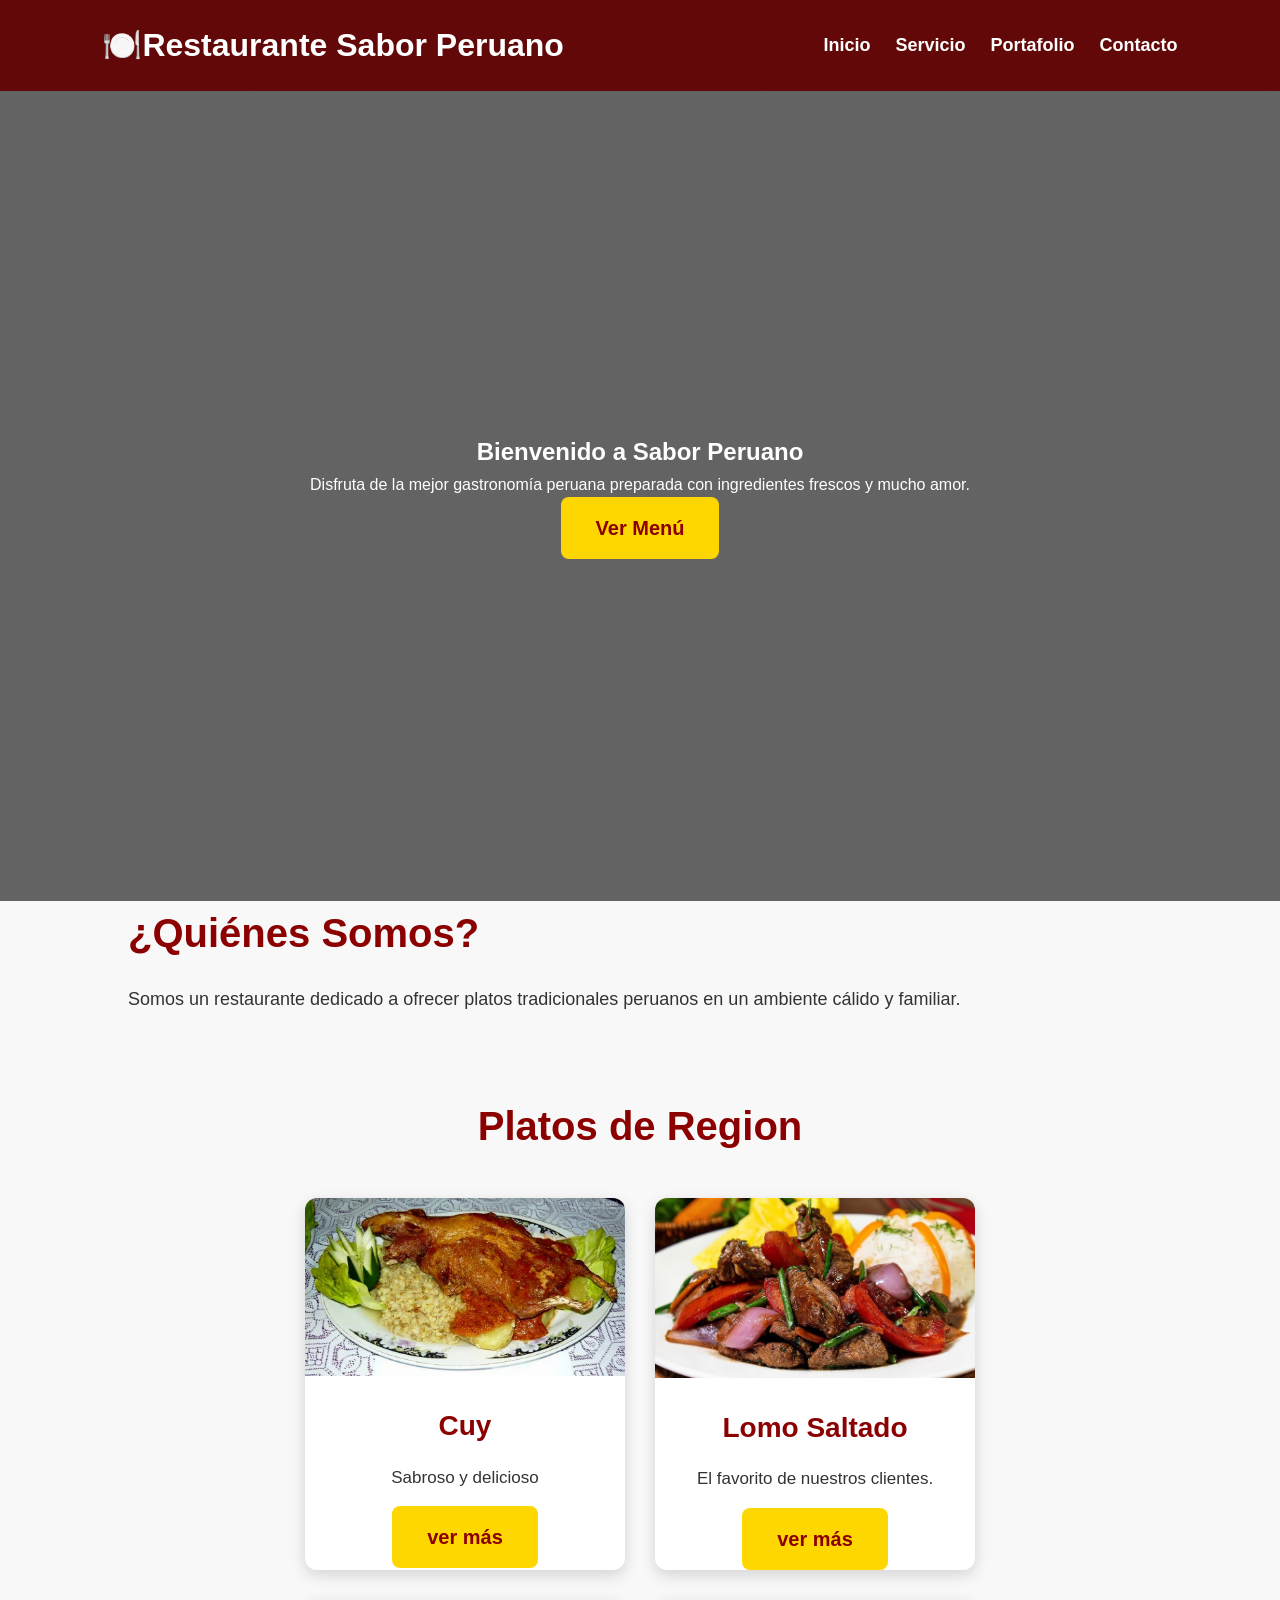
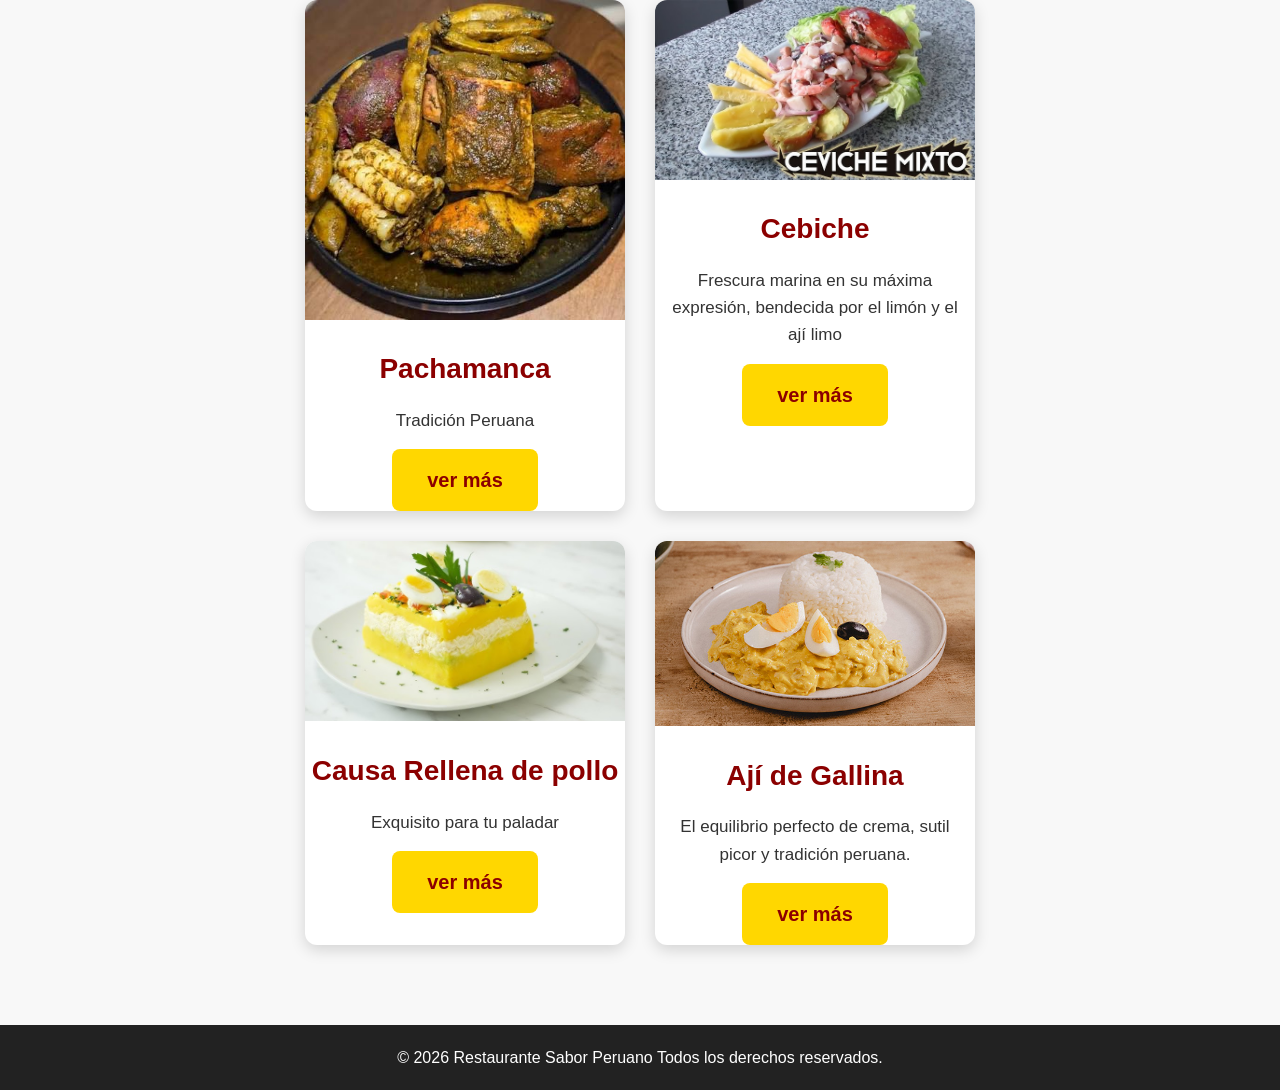
==== index.html @ faeb93fb "Add files via upload" ====
<!DOCTYPE html>
<html lang="es">
<head>
    <meta charset="UTF-8">
    <meta name="viewport" content="width=device-width, initial-scale=1.0">
    <title>Sabor Peruano</title>
    <link rel="stylesheet" href="estilos.css">
</head>
<body>
    <header>
        <div class="logo">
            <h1>🍽️Restaurante Sabor Peruano</h1>
        </div>
    
        <nav>
            <ul>
                <li><a href="index.html">Inicio</a></li>
                <li><a href="servicio.html">Servicio</a></li>
                <li><a href="portafolio.html">Portafolio</a></li>
                <li><a href="contacto.html">Contacto</a></li>
            </ul>
        </nav>
    </header>
        <main>
            <section class="banner">
                <div class="contenido">
                    <h2>Bienvenido a Sabor Peruano</h2>
                    <p>Disfruta de la mejor gastronomía peruana preparada con ingredientes frescos y mucho amor.</p>
                    <a href="servicio.html" class="boton">Ver Menú</a>
                </div>
            </section>
            <section class="nosotros">
                <div class="texto">
                    <h2>¿Quiénes Somos?</h2>
                    <p>Somos un restaurante dedicado a ofrecer platos tradicionales peruanos en un ambiente cálido y familiar.</p>
                </div>
                
            </section>
            <section class="destacados">
                <h2>Platos de Region</h2>
                <div class="contenedor-tarjetas">
                    
                    <div class="tarjeta">
                        <img src="img/cuy-comida-ancash.jpeg">
                        <h3>Cuy</h3>
                        <p>Sabroso y delicioso</p>
                        <a href="#"class="boton">ver más</a>
                    </div>
                    
                    <div class="tarjeta">
                        <img src="img/lomo-saltado.jpg">
                        <h3>Lomo Saltado</h3>
                        <p>El favorito de nuestros clientes.</p>
                        <a href="#"class="boton">ver más</a>
                    </div>

                    <div class="tarjeta">
                        <img src="img/pachamanca-de-tres-sabores.jpg">
                        <h3>Pachamanca</h3>
                        <p>Tradición Peruana</p>
                        <a href="#"class="boton">ver más</a>
                    </div>

                    <div class="tarjeta">
                        <img src="img/cebiche-mixto.jpg">
                        <h3>Cebiche</h3>
                        <p>Frescura marina en su máxima expresión, bendecida por el limón y el ají limo</p>
                        <a href="#"class="boton">ver más</a>
                    </div>
                    <div class="tarjeta">
                        <img src="img/causa-rellena-Limeña.jpg">
                        <h3>Causa Rellena de pollo</h3>
                        <p>Exquisito para tu paladar</p>
                        <a href="#"class="boton">ver más</a>
                    </div>
                    <div class="tarjeta 6">
                        <img src="img/Aji-gallina.jpg">
                        <h3>Ají de Gallina</h3>
                        <p>El equilibrio perfecto de crema, sutil picor y tradición peruana.</p>
                        <a href="#"class="boton">ver más</a>
                    </div>
                </div>
            </section>
        </main>
        <footer>
            <p>© 2026 Restaurante Sabor Peruano Todos los derechos reservados.</p>
        </footer>
</body>
</html>
---- estilos.css ----
/* estilos generales*/

*{
    margin:0;
    padding:0;
    box-sizing:border-box;
    font-family:Arial, Helvetica, sans-serif;
}
body{
    background:#f8f8f8;
    color:#333;
    line-height:1.6;
}

/* header */

header{
    width:100%;
    background:#8B0000;
    color:white;
    display:flex;
    justify-content:space-between;
    align-items:center;
    padding:20px 8%;
    position:sticky;
    top:0;
    z-index:1000;
}
.logo h1{
    font-size:32px;
}
nav ul{
    list-style:none;
    display:flex;
}
nav ul li{
    margin-left:25px;
}
nav ul li a{
    color:white;
    text-decoration:none;
    font-size:18px;
    transition:.3s;
    font-weight:bold;
}
nav ul li a:hover,
nav ul li a.activo{
    color:#FFD700;
}
/* banner */

.banner{
    

    height:90vh;
    background:linear-gradient(rgba(0,0,0,.6),
    rgba(0,0,0,.6)),
    url("https://images.unsplash.com/photo-1517248135467-4c7edcad34c4");

    background-size:cover;
    background-position:center;
    background-repeat: no-repeat;
    display:flex;
    justify-content:center;
    align-items:center;
    text-align:center;
    color:white;
}
.contenido-banner h2{
    font-size:55px;
    margin-bottom:20px;
}
.contenido-banner p{
    font-size:22px;
    width:70%;
    margin:auto;
    margin-bottom:30px;
}
.boton{
    display:inline-block;
    padding:15px 40px;
    background:#FFD700;
    color:#8B0000;
    text-decoration:none;
    border-radius:8px;
    font-size:20px;
    font-weight:bold;
    transition:.3s;
}
.boton:hover{
    background:white;
    transform:scale(1.05);
}

/* nosotros */

.nosotros{

    width:80%;
    margin:0px auto;

    display:flex;
    justify-content:space-between;
    align-items:center;
    gap:40px;
}
.texto{
    flex:1;
}
.texto h2{
    color:#8B0000;
    font-size:40px;
    margin-bottom:20px;
}
.texto p{
    font-size:18px;
    text-align:justify;
}
.imagen{
    flex:1;
}
.imagen img{
    width:100%;
    border-radius:12px;
    box-shadow:0 10px 20px rgba(0,0,0,.2);
}

/*destacados */
.destacados{
    width:90%;
    margin:80px auto;
    text-align:center;
}
.destacados h2{
    font-size:40px;
    color:#8B0000;
    margin-bottom:40px;
}
.contenedor-tarjetas{
    display:flex;
    justify-content:center;
    gap:30px;
    flex-wrap:wrap;
    width: 80%;
    margin: 0 auto;
}
.tarjeta{
    
    width:320px;
    background:white;
    border-radius:12px;
    overflow:hidden;
    box-shadow:0 5px 15px rgba(0,0,0,.15);
    transition:.4s;
}
.tarjeta:hover{
    transform:translateY(-10px);
}
.tarjeta img{
    width:100%;
    height:auto;
    object-fit:cover;
}
.tarjeta h3{
    margin-top:20px;
    color:#8B0000;
    font-size:28px;
}
.tarjeta p{

    padding:15px;
    font-size:17px;
}


/*--HEADER--*/

header{
background:#8B0000;
color:#fff;
display:flex;
justify-content:space-between;
align-items:center;
padding:20px 8%;
}

.logo h1{
font-size:32px;
}

nav ul{
list-style:none;
display:flex;
}

nav ul li{
margin-left:25px;
}

nav ul li a{
color:white;
text-decoration:none;
font-weight:bold;
transition:0.3s;
}

nav ul li a:hover,
nav ul li a.activo{
color:#FFD700;
}

/*--BANNER--*/

.banner-pagina{
background:linear-gradient(rgba(0,0,0,.6),rgba(0,0,0,.6)),
url("https://images.unsplash.com/photo-1552566626-52f8b828add9");
background-size:cover;
background-position:center;
color:white;
text-align:center;
padding:100px 20px;
}

.banner-pagina h2{
font-size:48px;
}

.banner-pagina p{
margin-top:15px;
font-size:20px;
}

/*--SERVICIOS--*/
/*
.servicios{
width:90%;
margin:60px auto;
text-align:center;


}*/

.servicios h2{
color:#8B0000;
margin-bottom:40px;
font-size:36px;
}

.contenedor-servicios{

display:grid;
justify-content:center;
flex-wrap:wrap;
gap:30px;
}

.servicio{
width:80%;
margin:0 auto;
margin-top: 80px;
padding: 20px;
background:white;
border-radius:10px;
overflow:hidden;
box-shadow:0 5px 15px rgba(0,0,0,.15);
transition:.3s;
}



.servicio-fila-cards{
    display: flex;
    justify-content: space-between;
    gap: 20px;
    flex-wrap: wrap;
}

.servicio-card{
    flex: 1 0 300px;
    width: 32%;
    padding: 15px;
    border: 1px solid black;
}
.servicio-card img{
    width: 100%;
}
.servicio:hover{
transform:scale(1.05);
}

.servicio h3{
color:#8B0000;
margin-bottom:15px;
}

.servicio:hover{
transform:translateY(-8px);
}

.servicio img{
width:100%;
height:220px;
object-fit:cover;
}

.servicio h3{
color:#8B0000;
margin:15px 0;
}

.servicio p{
padding:0 15px 20px;
}

/*--TABLA MENÚ--*/

.menu{
width:90%;
margin:60px auto;
}

.menu h2{
text-align:center;
color:#8B0000;
margin-bottom:30px;
}

table{
width:100%;
border-collapse:collapse;
background:white;
}

th{
background:#8B0000;
color:white;
padding:15px;
}

td{
padding:15px;
border:1px solid #ddd;
text-align:center;
}

tr:nth-child(even){
background:#f2f2f2;
}

/*--PROMOCIÓN--*/

.promocion{
background:#8B0000;
color:white;
text-align:center;
padding:60px 20px;
}

.promocion h2{
font-size:36px;
}

.promocion p{
margin:20px 0;
font-size:20px;
}

.boton{
display:inline-block;
padding:15px 35px;
background:#FFD700;
color:#8B0000;
text-decoration:none;
font-weight:bold;
border-radius:8px;
transition:.3s;

}

.boton:hover{
background:white;
}

/*--FOOTER--*/



/*--HEADER--*/

header{
background:#630808;
color:#fff;
display:flex;
justify-content:space-between;
align-items:center;
padding:20px 8%;
position:sticky;
top:0;
z-index:1000;
}

.logo h1{
font-size:32px;
}

nav ul{
list-style:none;
display:flex;
}

nav ul li{
margin-left:25px;
}

nav ul li a{
color:#fff;
text-decoration:none;
font-size:18px;
font-weight:bold;
transition:.3s;
}

nav ul li a:hover,
nav ul li a.activo{
color:#FFD700;
}

/*--BANNER--*/

.banner-pagina{
background:linear-gradient(rgba(0,0,0,.6),rgba(0,0,0,.6)),
url("https://images.unsplash.com/photo-1517248135467-4c7edcad34c4");
background-size:cover;
background-position:center;
color:white;
text-align:center;
padding:100px 20px;
}

.banner-pagina h2{
font-size:50px;
margin-bottom:15px;
}

.banner-pagina p{
font-size:20px;
}

/*--GALERÍA--*/

.galeria{
width:90%;
margin:70px auto;
}

.galeria h2{
text-align:center;
color:#8B0000;
font-size:40px;
margin-bottom:40px;
}

.contenedor-galeria{
display:grid;
grid-template-columns:repeat(auto-fit,minmax(300px,1fr));
gap:30px;
}
/*--EXPERIENCIA--*/

.experiencia{
width:90%;
margin:70px auto;
}

.experiencia h2{
text-align:center;
color:#8B0000;
margin-bottom:40px;
font-size:38px;
}

.contenedor-servicios{
display:flex;
justify-content:center;
gap:30px;
flex-wrap:wrap;
}


/*--TESTIMONIOS--*/

.testimonios{
background:#fff5f5;
padding:70px 20px;
}

.testimonios h2{
text-align:center;
color:#8B0000;
margin-bottom:40px;
font-size:38px;
}

.testimonios .servicio{
background:white;
}

.testimonios h4{
margin-top:15px;
color:#8B0000;
}

/*--ESTILOS GENERALES--*/
.logo h1{
font-size:32px;
}

nav ul{
list-style:none;
display:flex;
}

nav ul li{
margin-left:25px;
}

nav ul li a{
text-decoration:none;
color:white;
font-size:18px;
font-weight:bold;
transition:.3s;
}

nav ul li a:hover,
nav ul li a.activo{
color:#FFD700;
}

/*--BANNER--*/

.banner-pagina{
background:linear-gradient(rgba(0,0,0,.6),rgba(0,0,0,.6)),
url("https://images.unsplash.com/photo-1414235077428-338989a2e8c0");
background-size:cover;
background-position:center;
color:white;
text-align:center;
padding:100px 20px;
}

.banner-pagina h2{
font-size:50px;
margin-bottom:15px;
}

.banner-pagina p{
font-size:20px;
}

/*--INFORMACIÓN Y FORMULARIO--*/

.contacto-info{
    width:90%;
    margin:60px auto;
    display:flex;
    justify-content:space-between;
    gap:40px;
    flex-wrap:wrap;
}

.datos,
.formulario{
flex:1;
min-width:320px;
background:white;
padding:30px;
border-radius:12px;
box-shadow:0 5px 15px rgba(0,0,0,.15);
}

.datos h2,
.formulario h2{
color:#8B0000;
margin-bottom:20px;
}

.datos p{
margin-bottom:15px;
}

.datos ul{
margin-left:20px;
}

.datos li{
margin-bottom:8px;
}

/*--FORMULARIO--*/

form{
display:flex;
flex-direction:column;
}

input,
textarea{
padding:15px;
margin-bottom:15px;
border:1px solid #ccc;
border-radius:8px;
font-size:16px;
}

input:focus,
textarea:focus{
outline:none;
border-color:#8B0000;
}

button{
background:#8B0000;
color:white;
border:none;
padding:15px;
font-size:18px;
border-radius:8px;
cursor:pointer;
transition:.3s;
}

button:hover{
background:#a00000;
}

/*--MAPA--*/

.mapa{
width:90%;
margin:60px auto;
}

.mapa h2{
text-align:center;
color:#8B0000;
margin-bottom:25px;
}

.mapa iframe{
border-radius:12px;
box-shadow:0 5px 15px rgba(0,0,0,.15);
}

/*--REDES SOCIALES--*/

.redes{
text-align:center;
margin:60px auto;
}

.redes h2{
color:#8B0000;
margin-bottom:25px;
}

.iconos{
display:flex;
justify-content:center;
flex-wrap:wrap;
gap:20px;
}

.iconos a{
text-decoration:none;
background:#8B0000;
color:white;
padding:15px 25px;
border-radius:8px;
transition:.3s;
}

.iconos a:hover{
background:#FFD700;
color:#8B0000;
}

/*--FOOTER--*/

footer{
background:#222;
color:white;
text-align:center;
padding:20px;
margin-top:50px;
}



/* responsibe */

@media(max-width:900px){

header{
    flex-direction:column;
    width: 100%;
}

nav ul{
    margin-top:20px;
    /*flex-direction:column;*/
    text-align:center;

}
nav ul li{
    
    margin:12px 0;

}
nav ul li a{
    font-size: 0.7rem;
    padding:0px 12px;

}
.banner{
    height:70vh;
}
.contenido-banner h2{
    font-size:38px;
}
.contenido-banner p{
    width:90%;
    font-size:18px;
}
.nosotros{
    flex-direction:column;
}
.texto h2{
    text-align:center;
}
}


/*--RESPONSIVE--*/

@media(max-width:768px){


header{
    flex-direction:column;
    padding:10px 8%;
}
.logo h1{
    font-size:24px;
    text-align: center;
}
nav ul{
/*flex-direction:column;*/
margin-top:15px;
}

nav ul li{
margin:10px 0;
}

.banner-pagina h2{
font-size:34px;
}

.contacto-info{
flex-direction:column;
}

.iconos{
flex-direction:column;
align-items:center;
}

}
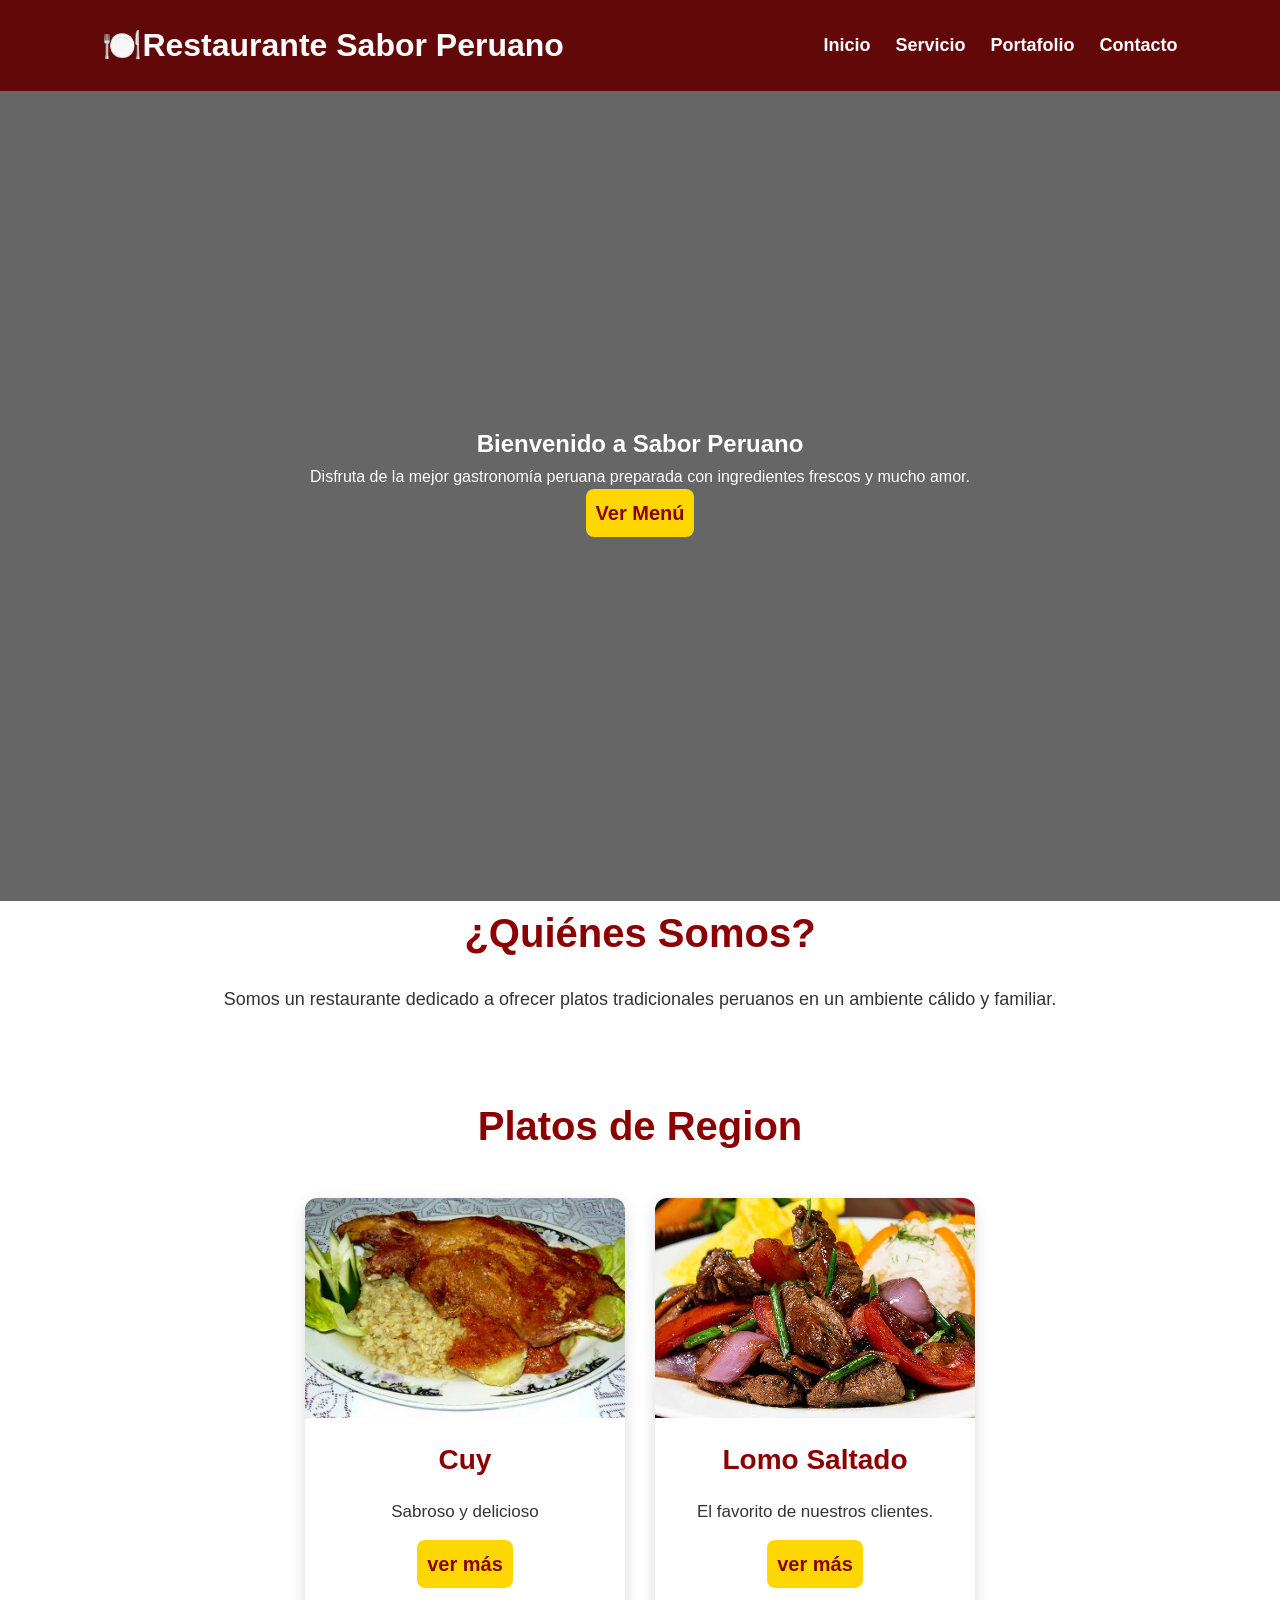
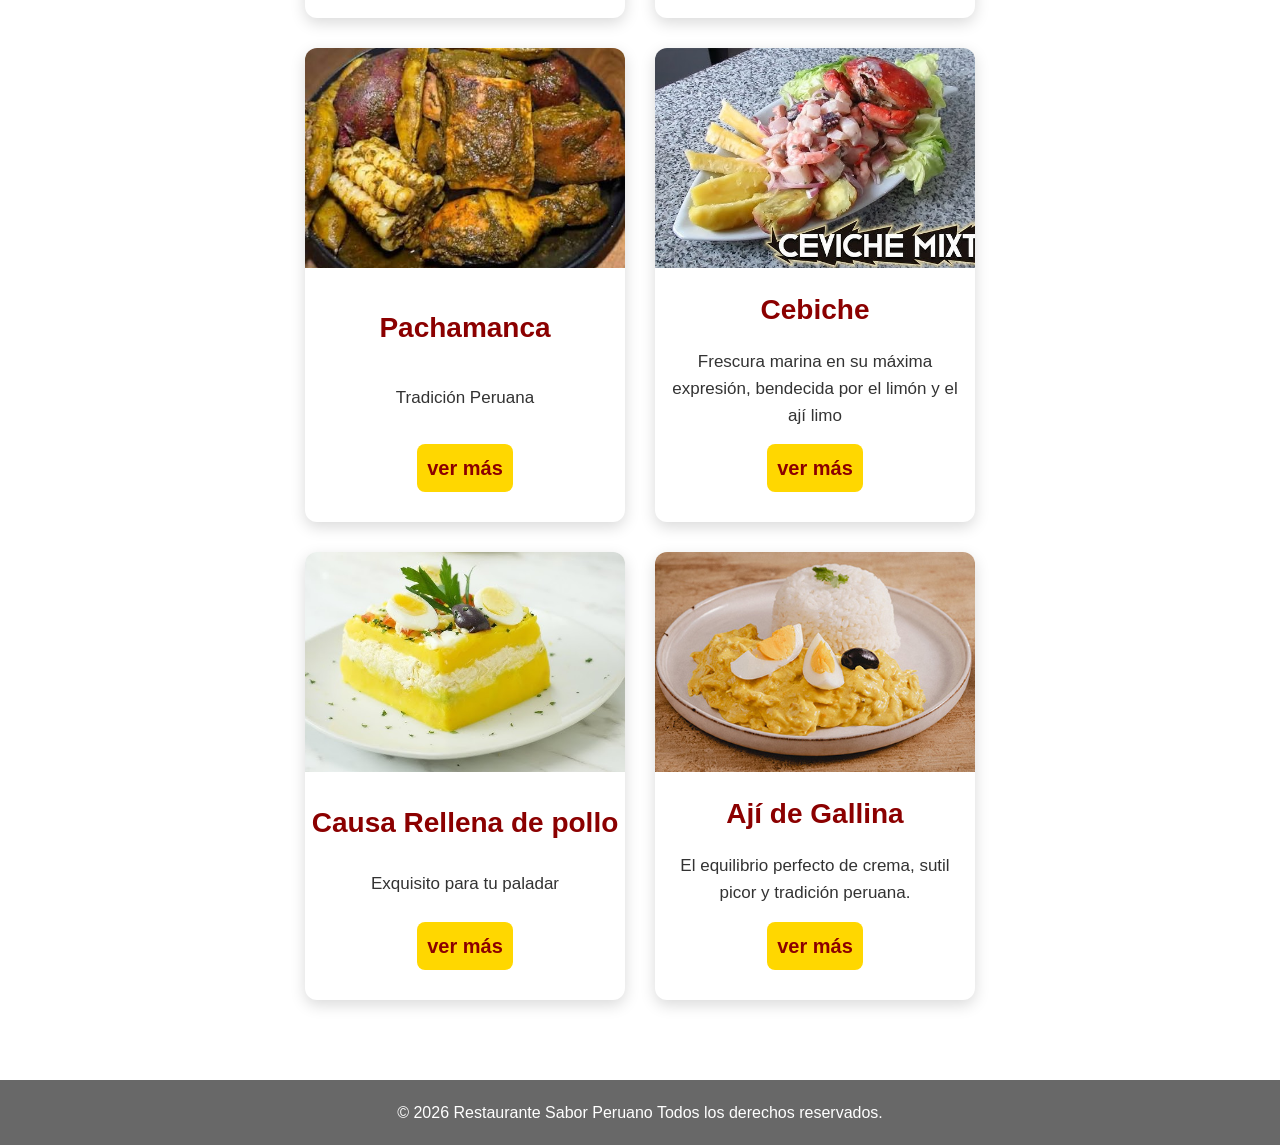
==== commit 50c37a48: "Add files via upload" ====
--- a/index.html
+++ b/index.html
@@ -41,40 +41,52 @@
                 <div class="contenedor-tarjetas">
                     
                     <div class="tarjeta">
+                        <figure class="contenedor-img">
                         <img src="img/cuy-comida-ancash.jpeg">
+                        </figure>
                         <h3>Cuy</h3>
                         <p>Sabroso y delicioso</p>
                         <a href="#"class="boton">ver más</a>
                     </div>
                     
                     <div class="tarjeta">
+                        <figure class="contenedor-img">
                         <img src="img/lomo-saltado.jpg">
+                        </figure>
                         <h3>Lomo Saltado</h3>
                         <p>El favorito de nuestros clientes.</p>
                         <a href="#"class="boton">ver más</a>
                     </div>
 
                     <div class="tarjeta">
+                        <figure class="contenedor-img">
                         <img src="img/pachamanca-de-tres-sabores.jpg">
+                        </figure>
                         <h3>Pachamanca</h3>
                         <p>Tradición Peruana</p>
                         <a href="#"class="boton">ver más</a>
                     </div>
 
                     <div class="tarjeta">
+                        <figure class="contenedor-img">
                         <img src="img/cebiche-mixto.jpg">
+                        </figure>
                         <h3>Cebiche</h3>
                         <p>Frescura marina en su máxima expresión, bendecida por el limón y el ají limo</p>
                         <a href="#"class="boton">ver más</a>
                     </div>
                     <div class="tarjeta">
+                        <figure class="contenedor-img">
                         <img src="img/causa-rellena-Limeña.jpg">
+                        </figure>
                         <h3>Causa Rellena de pollo</h3>
                         <p>Exquisito para tu paladar</p>
                         <a href="#"class="boton">ver más</a>
                     </div>
-                    <div class="tarjeta 6">
+                    <div class="tarjeta">
+                        <figure class="contenedor-img">
                         <img src="img/Aji-gallina.jpg">
+                        </figure>
                         <h3>Ají de Gallina</h3>
                         <p>El equilibrio perfecto de crema, sutil picor y tradición peruana.</p>
                         <a href="#"class="boton">ver más</a>
--- a/estilos.css
+++ b/estilos.css
@@ -4,10 +4,11 @@
     margin:0;
     padding:0;
     box-sizing:border-box;
+   
+}
+body{
     font-family:Arial, Helvetica, sans-serif;
-}
-body{
-    background:#f8f8f8;
+    background:linear-gradient(#e8d5c4 100%);
     color:#333;
     line-height:1.6;
 }
@@ -51,7 +52,6 @@
 
 .banner{
     
-
     height:90vh;
     background:linear-gradient(rgba(0,0,0,.6),
     rgba(0,0,0,.6)),
@@ -76,22 +76,35 @@
     margin:auto;
     margin-bottom:30px;
 }
+.banner-pagina,
+.texto{
+    text-align: center;
+}
 .boton{
     display:inline-block;
-    padding:15px 40px;
+    padding:8px 10px;
     background:#FFD700;
     color:#8B0000;
     text-decoration:none;
+    
     border-radius:8px;
     font-size:20px;
     font-weight:bold;
     transition:.3s;
+    margin-bottom: 30px;
+    
 }
 .boton:hover{
-    background:white;
+    background:rgb(224, 2226, 227);
     transform:scale(1.05);
-}
-
+
+}
+
+.contenedor-img{
+    width: 100%;
+    height: 220px;
+    overflow: hidden;
+}
 /* nosotros */
 
 .nosotros{
@@ -114,7 +127,6 @@
 }
 .texto p{
     font-size:18px;
-    text-align:justify;
 }
 .imagen{
     flex:1;
@@ -145,7 +157,11 @@
     margin: 0 auto;
 }
 .tarjeta{
-    
+    display: flex;
+    flex-direction: column;
+    align-items: center;
+    justify-content: space-between;
+    text-align: center;
     width:320px;
     background:white;
     border-radius:12px;
@@ -158,7 +174,7 @@
 }
 .tarjeta img{
     width:100%;
-    height:auto;
+    height:100%;
     object-fit:cover;
 }
 .tarjeta h3{
@@ -208,37 +224,15 @@
 nav ul li a.activo{
 color:#FFD700;
 }
-
-/*--BANNER--*/
-
-.banner-pagina{
-background:linear-gradient(rgba(0,0,0,.6),rgba(0,0,0,.6)),
-url("https://images.unsplash.com/photo-1552566626-52f8b828add9");
-background-size:cover;
-background-position:center;
-color:white;
-text-align:center;
-padding:100px 20px;
-}
-
-.banner-pagina h2{
-font-size:48px;
-}
-
-.banner-pagina p{
-margin-top:15px;
-font-size:20px;
-}
-
 /*--SERVICIOS--*/
-/*
 .servicios{
 width:90%;
 margin:60px auto;
 text-align:center;
 
 
-}*/
+
+}
 
 .servicios h2{
 color:#8B0000;
@@ -259,27 +253,32 @@
 margin:0 auto;
 margin-top: 80px;
 padding: 20px;
-background:white;
+background:rgb(235, 229, 229);
 border-radius:10px;
 overflow:hidden;
 box-shadow:0 5px 15px rgba(0,0,0,.15);
 transition:.3s;
 }
-
-
 
 .servicio-fila-cards{
     display: flex;
     justify-content: space-between;
     gap: 20px;
     flex-wrap: wrap;
-}
+    margin: 0 auto;
+   
+}
+
 
 .servicio-card{
     flex: 1 0 300px;
     width: 32%;
     padding: 15px;
-    border: 1px solid black;
+    display: flex;
+    flex-direction: column;
+    align-items: center;
+    background-color: white;
+    /*border: 1px solid black;*/
 }
 .servicio-card img{
     width: 100%;
@@ -364,27 +363,6 @@
 margin:20px 0;
 font-size:20px;
 }
-
-.boton{
-display:inline-block;
-padding:15px 35px;
-background:#FFD700;
-color:#8B0000;
-text-decoration:none;
-font-weight:bold;
-border-radius:8px;
-transition:.3s;
-
-}
-
-.boton:hover{
-background:white;
-}
-
-/*--FOOTER--*/
-
-
-
 /*--HEADER--*/
 
 header{
@@ -424,28 +402,6 @@
 nav ul li a.activo{
 color:#FFD700;
 }
-
-/*--BANNER--*/
-
-.banner-pagina{
-background:linear-gradient(rgba(0,0,0,.6),rgba(0,0,0,.6)),
-url("https://images.unsplash.com/photo-1517248135467-4c7edcad34c4");
-background-size:cover;
-background-position:center;
-color:white;
-text-align:center;
-padding:100px 20px;
-}
-
-.banner-pagina h2{
-font-size:50px;
-margin-bottom:15px;
-}
-
-.banner-pagina p{
-font-size:20px;
-}
-
 /*--GALERÍA--*/
 
 .galeria{
@@ -536,28 +492,6 @@
 nav ul li a.activo{
 color:#FFD700;
 }
-
-/*--BANNER--*/
-
-.banner-pagina{
-background:linear-gradient(rgba(0,0,0,.6),rgba(0,0,0,.6)),
-url("https://images.unsplash.com/photo-1414235077428-338989a2e8c0");
-background-size:cover;
-background-position:center;
-color:white;
-text-align:center;
-padding:100px 20px;
-}
-
-.banner-pagina h2{
-font-size:50px;
-margin-bottom:15px;
-}
-
-.banner-pagina p{
-font-size:20px;
-}
-
 /*--INFORMACIÓN Y FORMULARIO--*/
 
 .contacto-info{
@@ -613,44 +547,9 @@
 font-size:16px;
 }
 
-input:focus,
-textarea:focus{
-outline:none;
-border-color:#8B0000;
-}
-
-button{
-background:#8B0000;
-color:white;
-border:none;
-padding:15px;
-font-size:18px;
-border-radius:8px;
-cursor:pointer;
-transition:.3s;
-}
-
-button:hover{
-background:#a00000;
-}
-
-/*--MAPA--*/
-
-.mapa{
-width:90%;
-margin:60px auto;
-}
-
-.mapa h2{
-text-align:center;
-color:#8B0000;
-margin-bottom:25px;
-}
-
-.mapa iframe{
-border-radius:12px;
-box-shadow:0 5px 15px rgba(0,0,0,.15);
-}
+
+
+
 
 /*--REDES SOCIALES--*/
 
@@ -688,7 +587,7 @@
 /*--FOOTER--*/
 
 footer{
-background:#222;
+background:#686868;
 color:white;
 text-align:center;
 padding:20px;
@@ -741,40 +640,6 @@
 }
 
 
-/*--RESPONSIVE--*/
-
-@media(max-width:768px){
-
-
-header{
-    flex-direction:column;
-    padding:10px 8%;
-}
-.logo h1{
-    font-size:24px;
-    text-align: center;
-}
-nav ul{
-/*flex-direction:column;*/
-margin-top:15px;
-}
-
-nav ul li{
-margin:10px 0;
-}
-
-.banner-pagina h2{
-font-size:34px;
-}
-
-.contacto-info{
-flex-direction:column;
-}
-
-.iconos{
-flex-direction:column;
-align-items:center;
-}
-
-}
-
+
+
+
